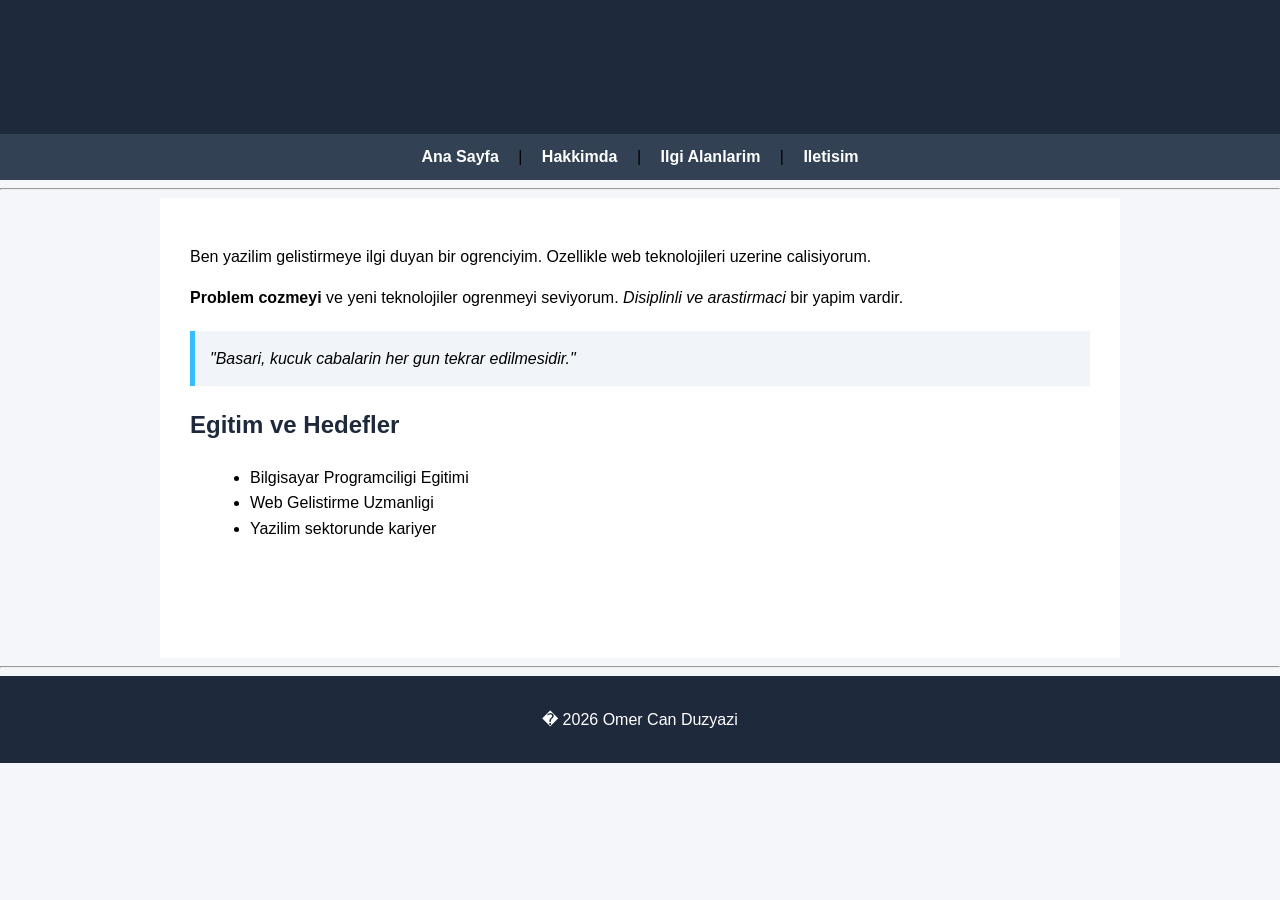
==== about.html @ 334bdcf5 "Add files via upload" ====
<!DOCTYPE html>
<html lang="tr">
<head>
    <meta charset="UTF-8">
    <meta name="viewport" content="width=device-width, initial-scale=1.0">
    <title>Hakkimda</title>
    <link rel="stylesheet" href="styles/style.css">
</head>
<body>

<header>
    <h1>Hakkimda</h1>
</header>

<nav>
    <a href="index.html">Ana Sayfa</a> |
    <a href="about.html">Hakkimda</a> |
    <a href="interests.html">Ilgi Alanlarim</a> |
    <a href="contact.html">Iletisim</a>
</nav>

<hr>

<main>
    <p>Ben yazilim gelistirmeye ilgi duyan bir ogrenciyim. Ozellikle web teknolojileri uzerine calisiyorum.</p>

    <p><strong>Problem cozmeyi</strong> ve yeni teknolojiler ogrenmeyi seviyorum. 
    <em>Disiplinli ve arastirmaci</em> bir yapim vardir.</p>

    <blockquote>
        "Basari, kucuk cabalarin her gun tekrar edilmesidir."
    </blockquote>

    <h2>Egitim ve Hedefler</h2>
    <ul>
        <li>Bilgisayar Programciligi Egitimi</li>
        <li>Web Gelistirme Uzmanligi</li>
        <li>Yazilim sektorunde kariyer</li>
    </ul>
</main>

<hr>

<footer>
    <p>� 2026 Omer Can Duzyazi</p>
</footer>

</body>
</html>
---- styles/style.css ----
body {
    font-family: Arial, Helvetica, sans-serif;
    background-color: #f4f6f9;
    margin: 0;
    padding: 0;
    line-height: 1.6;
}

header {
    background-color: #1e293b;
    color: white;
    padding: 20px;
    text-align: center;
}

nav {
    background-color: #334155;
    padding: 10px;
    text-align: center;
}

nav a {
    color: white;
    text-decoration: none;
    margin: 0 15px;
    font-weight: bold;
}

nav a:hover {
    color: #38bdf8;
}

main {
    padding: 30px;
    max-width: 900px;
    margin: auto;
    background-color: white;
    min-height: 400px;
}

h1, h2 {
    color: #1e293b;
}

blockquote {
    background-color: #f1f5f9;
    padding: 15px;
    border-left: 5px solid #38bdf8;
    margin: 20px 0;
    font-style: italic;
}

ul, ol {
    margin-left: 20px;
}

footer {
    background-color: #1e293b;
    color: white;
    text-align: center;
    padding: 15px;
}
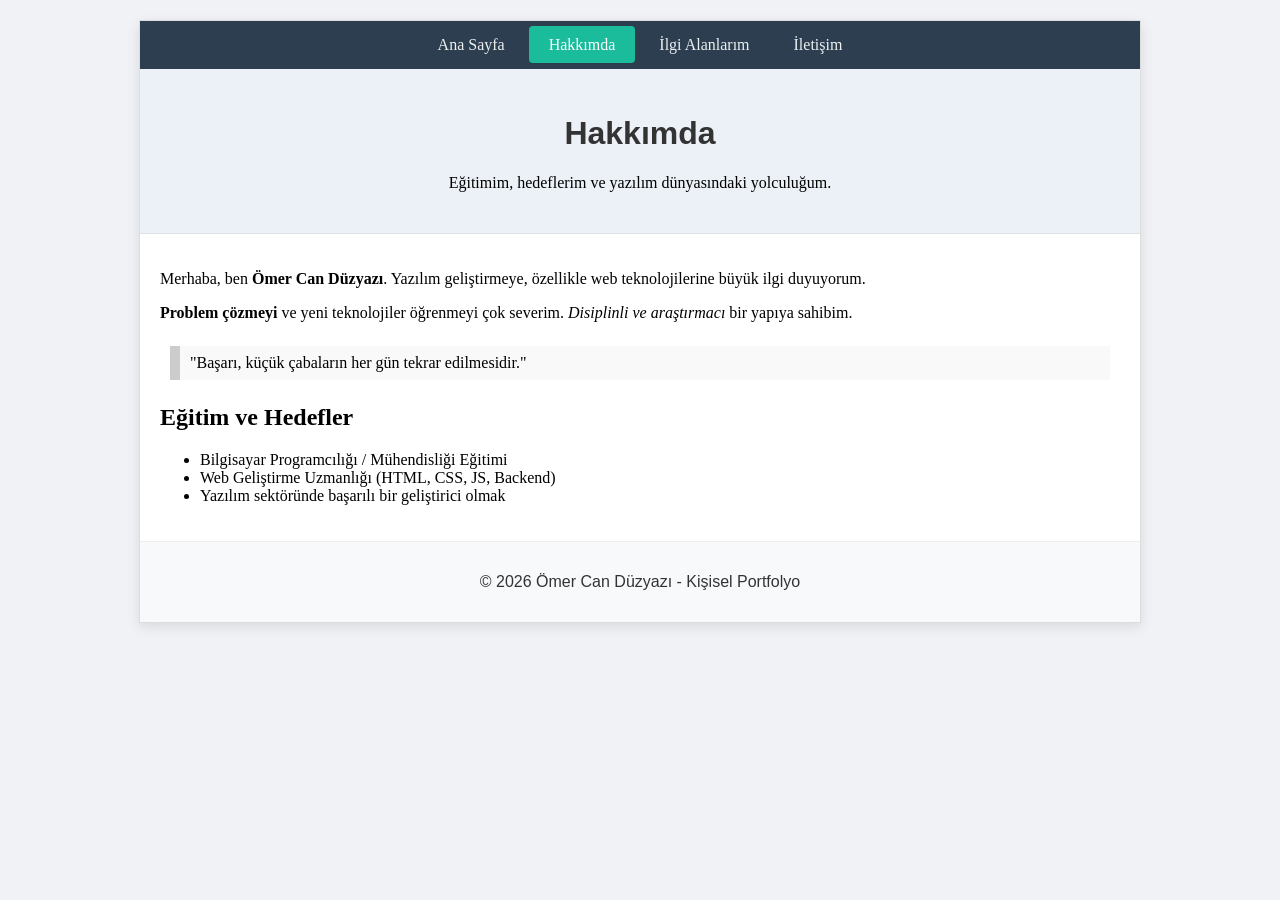
==== commit 5aaef845: "Update portfolio content and fix navigation" ====
--- a/about.html
+++ b/about.html
@@ -3,47 +3,39 @@
 <head>
     <meta charset="UTF-8">
     <meta name="viewport" content="width=device-width, initial-scale=1.0">
-    <title>Hakkimda</title>
+    <title>Hakkımda - Ömer Can Düzyazı</title>
     <link rel="stylesheet" href="styles/style.css">
 </head>
 <body>
-
-<header>
-    <h1>Hakkimda</h1>
-</header>
-
-<nav>
-    <a href="index.html">Ana Sayfa</a> |
-    <a href="about.html">Hakkimda</a> |
-    <a href="interests.html">Ilgi Alanlarim</a> |
-    <a href="contact.html">Iletisim</a>
-</nav>
-
-<hr>
-
-<main>
-    <p>Ben yazilim gelistirmeye ilgi duyan bir ogrenciyim. Ozellikle web teknolojileri uzerine calisiyorum.</p>
-
-    <p><strong>Problem cozmeyi</strong> ve yeni teknolojiler ogrenmeyi seviyorum. 
-    <em>Disiplinli ve arastirmaci</em> bir yapim vardir.</p>
-
-    <blockquote>
-        "Basari, kucuk cabalarin her gun tekrar edilmesidir."
-    </blockquote>
-
-    <h2>Egitim ve Hedefler</h2>
-    <ul>
-        <li>Bilgisayar Programciligi Egitimi</li>
-        <li>Web Gelistirme Uzmanligi</li>
-        <li>Yazilim sektorunde kariyer</li>
-    </ul>
-</main>
-
-<hr>
-
-<footer>
-    <p>� 2026 Omer Can Duzyazi</p>
-</footer>
-
+<div class="wrapper">
+    <nav class="top-nav">
+        <ul>
+            <li><a href="index.html">Ana Sayfa</a></li>
+            <li><a href="about.html" class="active">Hakkımda</a></li>
+            <li><a href="interests.html">İlgi Alanlarım</a></li>
+            <li><a href="contacts.html">İletişim</a></li>
+        </ul>
+    </nav>
+    <header class="main-header">
+        <h1>Hakkımda</h1>
+        <p class="intro-p">Eğitimim, hedeflerim ve yazılım dünyasındaki yolculuğum.</p>
+    </header>
+    <main style="padding: 20px;">
+        <p>Merhaba, ben <strong>Ömer Can Düzyazı</strong>. Yazılım geliştirmeye, özellikle web teknolojilerine büyük ilgi duyuyorum.</p>
+        <p><strong>Problem çözmeyi</strong> ve yeni teknolojiler öğrenmeyi çok severim. <em>Disiplinli ve araştırmacı</em> bir yapıya sahibim.</p>
+        <blockquote style="background: #f9f9f9; border-left: 10px solid #ccc; margin: 1.5em 10px; padding: 0.5em 10px;">
+            "Başarı, küçük çabaların her gün tekrar edilmesidir."
+        </blockquote>
+        <h2>Eğitim ve Hedefler</h2>
+        <ul>
+            <li>Bilgisayar Programcılığı / Mühendisliği Eğitimi</li>
+            <li>Web Geliştirme Uzmanlığı (HTML, CSS, JS, Backend)</li>
+            <li>Yazılım sektöründe başarılı bir geliştirici olmak</li>
+        </ul>
+    </main>
+    <footer>
+        <p>&copy; 2026 Ömer Can Düzyazı - Kişisel Portfolyo</p>
+    </footer>
+</div>
 </body>
 </html>
--- a/styles/style.css
+++ b/styles/style.css
@@ -1,62 +1,110 @@
+/* Grup Seçici: h1 ve footer metni için ortak stil [cite: 9] */
+h1, footer p {
+    font-family: 'Segoe UI', Tahoma, sans-serif;
+    color: #333;
+}
+
 body {
-    font-family: Arial, Helvetica, sans-serif;
-    background-color: #f4f6f9;
+    background-color: #f0f2f5;
+    margin: 0;
+    padding: 20px;
+}
+
+.wrapper {
+    max-width: 1000px;
+    margin: 0 auto;
+    background-color: #fff;
+    border: 1px solid #ddd;
+    box-shadow: 0 4px 12px rgba(0,0,0,0.1);
+}
+
+/* Header ve Menü Ayarları */
+.top-nav {
+    background-color: #2c3e50;
+    padding: 15px 0;
+}
+
+.top-nav ul {
+    list-style-type: none;
     margin: 0;
     padding: 0;
-    line-height: 1.6;
-}
-
-header {
-    background-color: #1e293b;
-    color: white;
-    padding: 20px;
     text-align: center;
 }
 
-nav {
-    background-color: #334155;
-    padding: 10px;
-    text-align: center;
+/* Hiyerarşik Seçici: Menü elemanları için */
+.top-nav ul li {
+    display: inline-block;
 }
 
-nav a {
-    color: white;
+.top-nav ul li a {
     text-decoration: none;
-    margin: 0 15px;
-    font-weight: bold;
+    color: #ecf0f1;
+    padding: 10px 20px;
+    font-size: 16px;
+    transition: background-color 0.3s, color 0.3s;
 }
 
-nav a:hover {
-    color: #38bdf8;
+.top-nav ul li a:hover {
+    background-color: #34495e;
+    color: #f39c12;
+    border-radius: 4px;
 }
 
-main {
-    padding: 30px;
-    max-width: 900px;
-    margin: auto;
-    background-color: white;
-    min-height: 400px;
+.top-nav .active {
+    background-color: #1abc9c;
+    color: white !important;
+    border-radius: 4px;
 }
 
-h1, h2 {
-    color: #1e293b;
+.main-header {
+    background-color: #ebf1f7;
+    padding: 25px;
+    text-align: center;
+    border-bottom: 1px solid #dee2e6;
 }
 
-blockquote {
-    background-color: #f1f5f9;
-    padding: 15px;
-    border-left: 5px solid #38bdf8;
-    margin: 20px 0;
-    font-style: italic;
+/* İki Sütunlu Yan Yana Düzen [cite: 6] */
+.content-columns {
+    display: flex;
+    padding: 20px;
+    gap: 20px;
 }
 
-ul, ol {
-    margin-left: 20px;
+.card {
+    width: 50%;
+    border: 1px solid #ddd;
+    border-radius: 4px;
+    overflow: hidden;
 }
 
+.card-header {
+    padding: 12px 15px;
+    font-weight: bold;
+    font-size: 1.2em;
+}
+
+/* Metin Düzenleme Özellikleri [cite: 7] */
+.card-body p {
+    font-size: 14px;
+    line-height: 1.6;
+    color: #555;
+    margin-bottom: 15px;
+    text-align: left;
+}
+
+/* Görseldeki Özel Renkler */
+.content-card { background-color: #fff9e6; border-color: #f2e1a1; } /* Sarı tonu */
+.sidebar-card { background-color: #e9f4f9; border-color: #c5dce7; } /* Mavi tonu */
+
+.content-card .card-header { border-bottom: 1px solid #f2e1a1; }
+.sidebar-card .card-header { border-bottom: 1px solid #c5dce7; }
+
+.card-body { padding: 15px; }
+
+/* Footer Bölümü [cite: 8] */
 footer {
-    background-color: #1e293b;
-    color: white;
     text-align: center;
     padding: 15px;
+    background-color: #f8f9fa;
+    border-top: 1px solid #eee;
 }
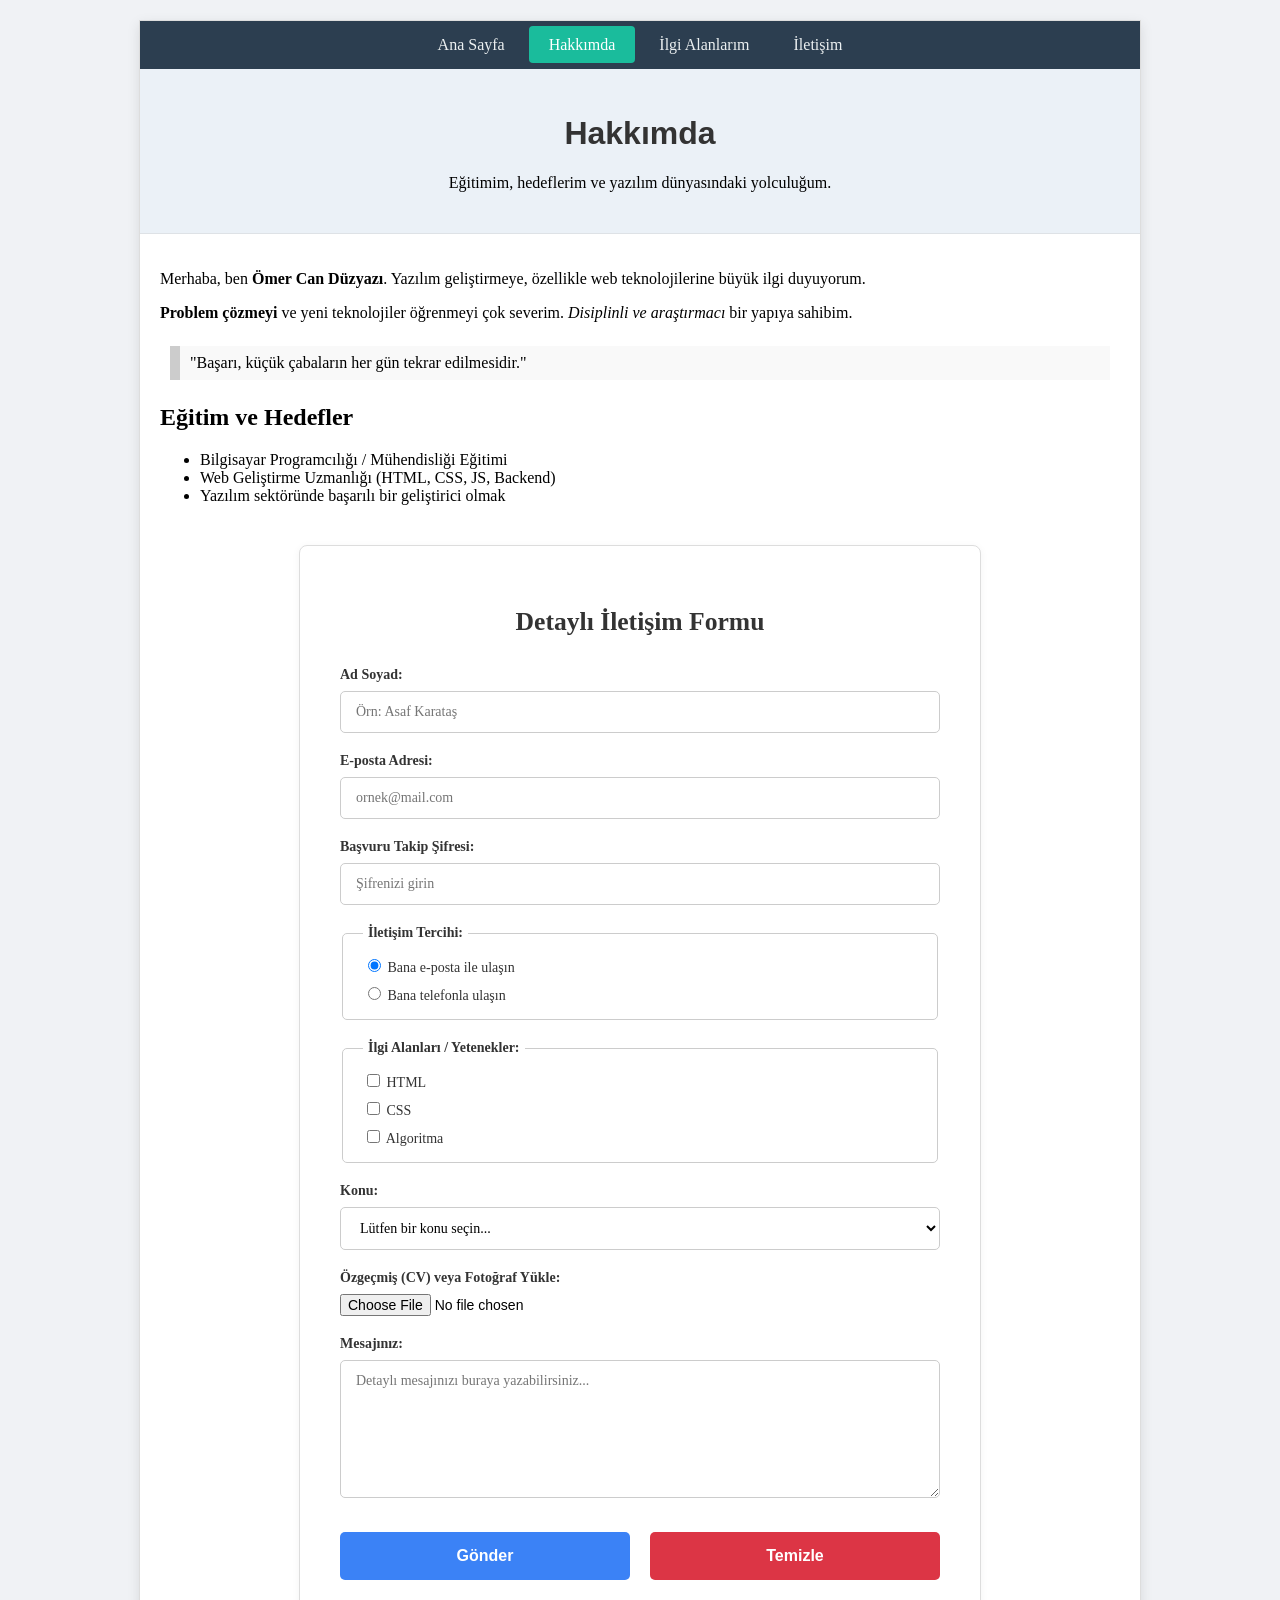
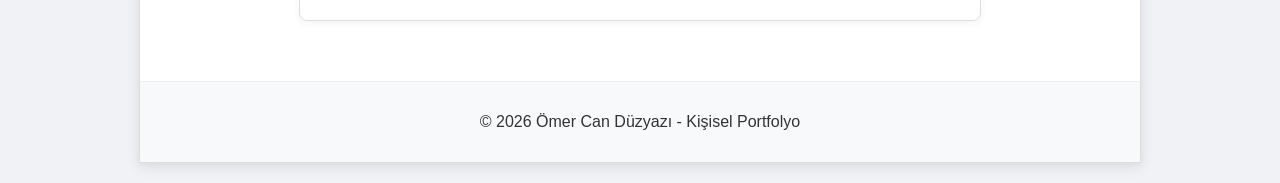
==== commit 110ba8d4: "Lab 3: Detaylı İletişim Formu eklendi" ====
--- a/about.html
+++ b/about.html
@@ -32,6 +32,52 @@
             <li>Web Geliştirme Uzmanlığı (HTML, CSS, JS, Backend)</li>
             <li>Yazılım sektöründe başarılı bir geliştirici olmak</li>
         </ul>
+
+        <div class="contact-container">
+            <h2 class="form-title">Detaylı İletişim Formu</h2>
+            <form action="#" method="POST">
+                <label for="fullname"><strong>Ad Soyad:</strong></label>
+                <input type="text" id="fullname" name="fullname" placeholder="Örn: Asaf Karataş" required>
+
+                <label for="email"><strong>E-posta Adresi:</strong></label>
+                <input type="email" id="email" name="email" placeholder="ornek@mail.com" required>
+
+                <label for="password"><strong>Başvuru Takip Şifresi:</strong></label>
+                <input type="password" id="password" name="password" placeholder="Şifrenizi girin">
+
+                <fieldset class="form-group">
+                    <legend><strong>İletişim Tercihi:</strong></legend>
+                    <label><input type="radio" name="contact_pref" value="email" checked> Bana e-posta ile ulaşın</label>
+                    <label><input type="radio" name="contact_pref" value="phone"> Bana telefonla ulaşın</label>
+                </fieldset>
+
+                <fieldset class="form-group">
+                    <legend><strong>İlgi Alanları / Yetenekler:</strong></legend>
+                    <label><input type="checkbox" name="skills" value="HTML"> HTML</label>
+                    <label><input type="checkbox" name="skills" value="CSS"> CSS</label>
+                    <label><input type="checkbox" name="skills" value="Algoritma"> Algoritma</label>
+                </fieldset>
+
+                <label for="subject"><strong>Konu:</strong></label>
+                <select id="subject" name="subject" required>
+                    <option value="">Lütfen bir konu seçin...</option>
+                    <option value="İş Teklifi">İş Teklifi</option>
+                    <option value="Soru">Soru</option>
+                    <option value="Geri Bildirim">Geri Bildirim</option>
+                </select>
+
+                <label for="file-upload"><strong>Özgeçmiş (CV) veya Fotoğraf Yükle:</strong></label>
+                <input type="file" id="file-upload" name="file-upload">
+
+                <label for="message"><strong>Mesajınız:</strong></label>
+                <textarea id="message" name="message" rows="7" placeholder="Detaylı mesajınızı buraya yazabilirsiniz..."></textarea>
+
+                <div class="form-buttons">
+                    <input type="submit" value="Gönder" class="btn-submit">
+                    <input type="reset" value="Temizle" class="btn-reset">
+                </div>
+            </form>
+        </div>
     </main>
     <footer>
         <p>&copy; 2026 Ömer Can Düzyazı - Kişisel Portfolyo</p>
--- a/styles/style.css
+++ b/styles/style.css
@@ -108,3 +108,115 @@
     background-color: #f8f9fa;
     border-top: 1px solid #eee;
 }
+
+/* İletişim Formu */
+.contact-container {
+    width: 600px;
+    margin: 40px auto;
+    padding: 40px;
+    border: 1px solid #ddd;
+    border-radius: 8px;
+    background-color: #fff;
+    box-shadow: 0 2px 8px rgba(0,0,0,0.05);
+}
+
+.form-title {
+    text-align: center;
+    color: #333;
+    margin-bottom: 30px;
+    font-size: 1.6em;
+}
+
+.contact-container label {
+    display: block;
+    margin-bottom: 8px;
+    color: #333;
+    font-size: 14px;
+}
+
+.contact-container input[type="text"],
+.contact-container input[type="email"],
+.contact-container input[type="password"],
+.contact-container select,
+.contact-container textarea {
+    width: 100%;
+    padding: 12px 15px;
+    margin-bottom: 20px;
+    border: 1px solid #ccc;
+    border-radius: 5px;
+    box-sizing: border-box;
+    font-family: inherit;
+    font-size: 14px;
+    background-color: #fff;
+}
+
+.contact-container input[type="file"] {
+    margin-bottom: 20px;
+    font-size: 14px;
+}
+
+.contact-container .form-group {
+    border: 1px solid #ccc;
+    border-radius: 5px;
+    padding: 15px 20px;
+    margin-bottom: 20px;
+    background-color: #fff;
+}
+
+.contact-container .form-group legend {
+    padding: 0 5px;
+    font-size: 14px;
+    color: #333;
+}
+
+.contact-container .form-group label {
+    display: block;
+    margin-bottom: 8px;
+    font-weight: normal;
+    cursor: pointer;
+}
+
+.contact-container .form-group label:last-child {
+    margin-bottom: 0;
+}
+
+.form-buttons {
+    display: flex;
+    gap: 20px;
+    margin-top: 10px;
+}
+
+.btn-submit {
+    flex: 1;
+    background-color: #3b82f6;
+    color: white;
+    border: none;
+    padding: 15px 40px;
+    font-size: 16px;
+    font-weight: bold;
+    border-radius: 5px;
+    cursor: pointer;
+    transition: background-color 0.3s ease;
+}
+
+.btn-submit:hover {
+    background-color: #2563eb;
+}
+
+.btn-reset {
+    flex: 1;
+    background-color: #dc3545;
+    color: white;
+    border: none;
+    padding: 15px 40px;
+    font-size: 16px;
+    font-weight: bold;
+    border-radius: 5px;
+    cursor: pointer;
+    transition: background-color 0.3s ease;
+}
+
+.btn-reset:hover {
+    background-color: #c82333;
+}
+
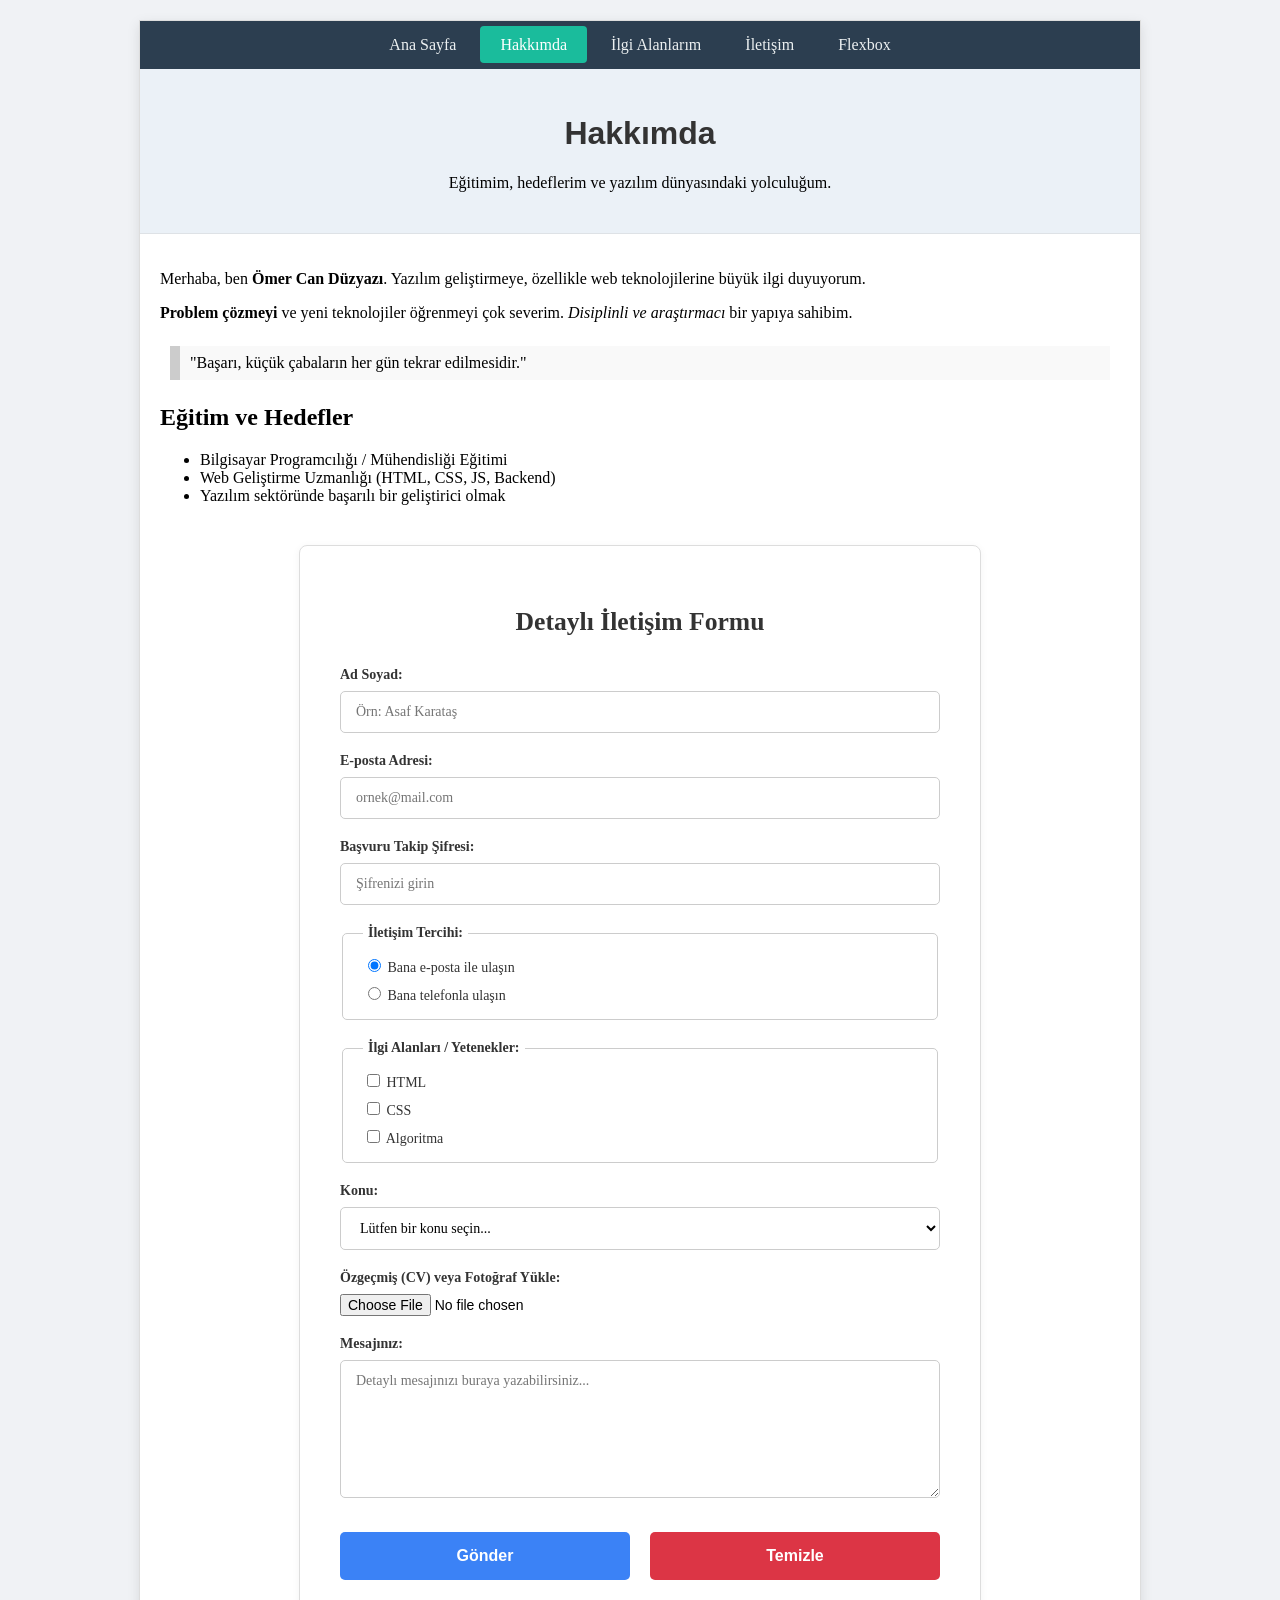
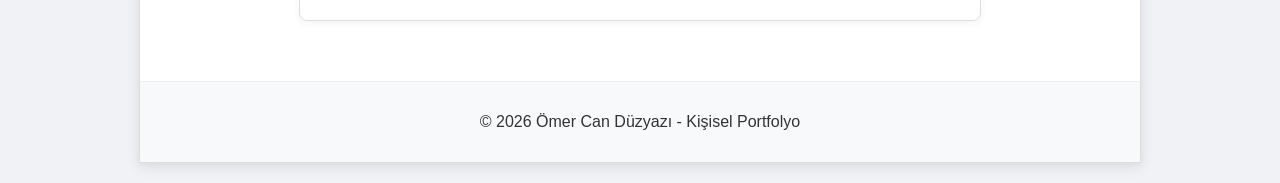
==== commit aeb62a3b: "Flexbox lab sayfasi eklendi ve portfolyo ile entegre edildi" ====
--- a/about.html
+++ b/about.html
@@ -14,6 +14,7 @@
             <li><a href="about.html" class="active">Hakkımda</a></li>
             <li><a href="interests.html">İlgi Alanlarım</a></li>
             <li><a href="contacts.html">İletişim</a></li>
+            <li><a href="flexbox.html">Flexbox</a></li>
         </ul>
     </nav>
     <header class="main-header">
--- a/styles/style.css
+++ b/styles/style.css
@@ -220,3 +220,264 @@
     background-color: #c82333;
 }
 
+/* ========================================
+   FLEXBOX LAB SAYFASI STİLLERİ
+   ======================================== */
+
+/* Ana Wrapper: 100vh, flex column */
+.flexbox-wrapper {
+    height: 100vh;
+    max-width: 100%;
+    display: flex;
+    flex-direction: column;
+    background-color: #f0f2f5;
+    border: none;
+    box-shadow: none;
+    padding: 0;
+    margin: 0;
+    overflow: hidden;
+}
+
+/* Navbar: 10vh, space-between, center */
+.flexbox-nav {
+    height: 10vh;
+    display: flex;
+    justify-content: space-between;
+    align-items: center;
+    padding: 0;
+}
+
+.flexbox-nav ul {
+    width: 100%;
+    display: flex;
+    justify-content: center;
+    align-items: center;
+    gap: 0;
+    height: 100%;
+}
+
+.flexbox-nav ul li {
+    display: flex;
+    align-items: center;
+    height: 100%;
+}
+
+.flexbox-nav ul li a {
+    display: flex;
+    align-items: center;
+    height: 100%;
+    padding: 0 25px;
+}
+
+/* Hero: 30vh, row, space-between, stretch */
+.flex-hero {
+    height: 30vh;
+    display: flex;
+    flex-direction: row;
+    justify-content: space-between;
+    align-items: stretch;
+    padding: 2vh 4vw;
+    gap: 3vw;
+    background-color: #ebf1f7;
+    border-bottom: 1px solid #dee2e6;
+}
+
+.flex-hero-text {
+    display: flex;
+    flex-direction: column;
+    justify-content: center;
+    flex: 1;
+}
+
+.flex-hero-text h1 {
+    font-size: clamp(1.4rem, 2.8vw, 2.2rem);
+    font-weight: bold;
+    color: #2c3e50;
+    margin-bottom: 1vh;
+    line-height: 1.3;
+}
+
+.flex-hero-text p {
+    color: #555;
+    font-size: 15px;
+    line-height: 1.6;
+    margin-bottom: 2vh;
+    max-width: 480px;
+}
+
+.flex-hero-btn {
+    align-self: flex-start;
+    padding: 10px 28px;
+    font-size: 15px;
+    font-weight: bold;
+    color: #fff;
+    background-color: #1abc9c;
+    border: none;
+    border-radius: 5px;
+    cursor: pointer;
+    transition: background-color 0.3s ease;
+}
+
+.flex-hero-btn:hover {
+    background-color: #16a085;
+}
+
+.flex-hero-visual {
+    flex: 1;
+    display: flex;
+    align-items: stretch;
+}
+
+.flex-visual-placeholder {
+    flex: 1;
+    display: flex;
+    flex-direction: column;
+    justify-content: center;
+    align-items: center;
+    background-color: #fff;
+    border: 2px dashed #bdc3c7;
+    border-radius: 8px;
+    gap: 8px;
+    transition: border-color 0.3s ease;
+}
+
+.flex-visual-placeholder:hover {
+    border-color: #1abc9c;
+}
+
+.flex-visual-icon {
+    font-size: 2.5rem;
+}
+
+.flex-visual-label {
+    color: #7f8c8d;
+    font-size: 14px;
+    font-weight: 500;
+}
+
+/* Kartlar: 30vh, flex-wrap, gap */
+.flex-cards-section {
+    height: 30vh;
+    display: flex;
+    flex-wrap: wrap;
+    gap: 12px;
+    padding: 2vh 4vw;
+    align-items: stretch;
+    justify-content: center;
+    background-color: #fff;
+}
+
+.flex-card {
+    flex: 1 1 14%;
+    min-width: 130px;
+    display: flex;
+    flex-direction: column;
+    justify-content: center;
+    align-items: center;
+    background-color: #f8f9fa;
+    border: 1px solid #ddd;
+    border-radius: 6px;
+    padding: 1.5vh 1vw;
+    text-align: center;
+    transition: all 0.3s ease;
+    cursor: default;
+}
+
+.flex-card:hover {
+    transform: translateY(-3px);
+    border-color: #1abc9c;
+    box-shadow: 0 4px 15px rgba(26, 188, 156, 0.15);
+    background-color: #fff;
+}
+
+.flex-card-icon {
+    font-size: 1.6rem;
+    margin-bottom: 4px;
+}
+
+.flex-card h3 {
+    font-size: 14px;
+    font-weight: bold;
+    color: #2c3e50;
+    margin-bottom: 2px;
+}
+
+.flex-card p {
+    font-size: 12px;
+    color: #7f8c8d;
+}
+
+/* Flex Grow: 20vh, row, stretch, 1-2-1 */
+.flex-grow-section {
+    height: 20vh;
+    display: flex;
+    flex-direction: row;
+    align-items: stretch;
+    gap: 12px;
+    padding: 2vh 4vw;
+    background-color: #ecf0f1;
+}
+
+.flex-grow-box {
+    display: flex;
+    flex-direction: column;
+    justify-content: center;
+    align-items: center;
+    border-radius: 6px;
+    gap: 6px;
+    transition: all 0.3s ease;
+}
+
+.flex-grow-1 {
+    flex-grow: 1;
+    background-color: #2c3e50;
+    border: 1px solid #34495e;
+}
+
+.flex-grow-2 {
+    flex-grow: 2;
+    background-color: #1abc9c;
+    border: 1px solid #16a085;
+}
+
+.flex-grow-3 {
+    flex-grow: 1;
+    background-color: #2c3e50;
+    border: 1px solid #34495e;
+}
+
+.flex-grow-box:hover {
+    transform: scale(1.02);
+    box-shadow: 0 4px 15px rgba(0, 0, 0, 0.15);
+}
+
+.flex-grow-label {
+    font-size: 16px;
+    font-weight: bold;
+    color: #fff;
+}
+
+.flex-grow-value {
+    font-size: 12px;
+    color: #ecf0f1;
+    font-family: 'Courier New', monospace;
+    background-color: rgba(0, 0, 0, 0.2);
+    padding: 3px 10px;
+    border-radius: 4px;
+}
+
+/* Footer: 10vh, center, center */
+.flex-footer {
+    height: 10vh;
+    display: flex;
+    justify-content: center;
+    align-items: center;
+    background-color: #2c3e50;
+    border-top: none;
+}
+
+.flex-footer p {
+    color: #ecf0f1;
+    font-size: 14px;
+}
+
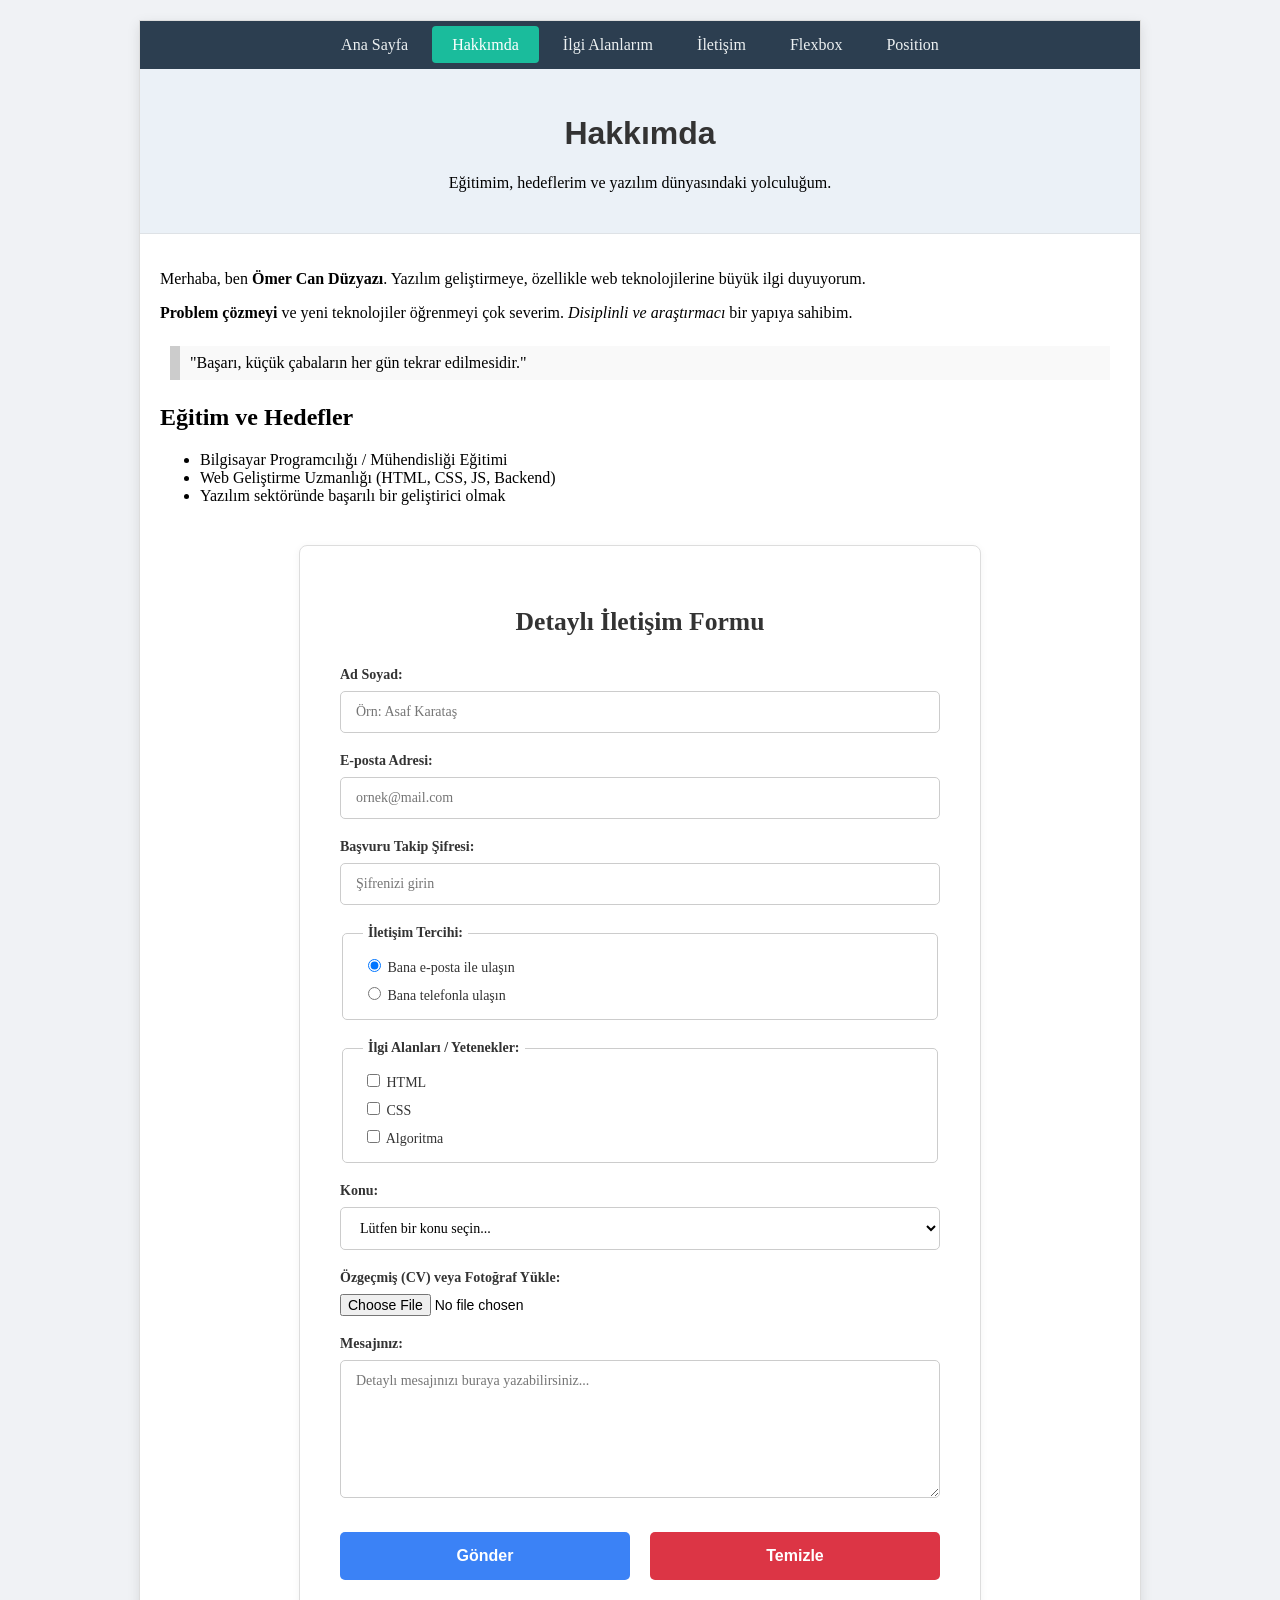
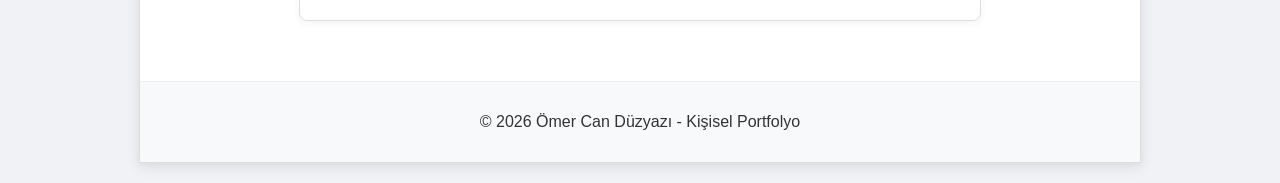
==== commit 52b1b739: "Hafta 5: CSS Position Lab - Etkilesimli Duyuru Karti sayfasi eklendi" ====
--- a/about.html
+++ b/about.html
@@ -15,6 +15,7 @@
             <li><a href="interests.html">İlgi Alanlarım</a></li>
             <li><a href="contacts.html">İletişim</a></li>
             <li><a href="flexbox.html">Flexbox</a></li>
+            <li><a href="lab-position.html">Position</a></li>
         </ul>
     </nav>
     <header class="main-header">
--- a/styles/style.css
+++ b/styles/style.css
@@ -481,3 +481,251 @@
     font-size: 14px;
 }
 
+/* ========================================
+   CSS POSITION LAB SAYFASI STİLLERİ
+   ======================================== */
+
+/* Başlık alanı */
+.position-page-header {
+    background: linear-gradient(135deg, #ebf1f7 0%, #dce6f0 100%);
+}
+
+/* Ana içerik */
+.position-main {
+    padding: 40px 30px;
+    display: flex;
+    justify-content: center;
+    align-items: center;
+    min-height: 400px;
+}
+
+/* ---- Duyuru Kartı: position: relative kapsayıcı ---- */
+.announcement-card {
+    position: relative;
+    width: 100%;
+    max-width: 700px;
+    background: linear-gradient(145deg, #ffffff 0%, #f8fafe 100%);
+    border: 1px solid #d0dae5;
+    border-radius: 16px;
+    padding: 50px 35px 35px;
+    box-shadow: 0 8px 30px rgba(44, 62, 80, 0.12);
+    overflow: visible;
+    transition: box-shadow 0.4s ease, transform 0.4s ease;
+    cursor: default;
+}
+
+.announcement-card:hover {
+    box-shadow: 0 12px 40px rgba(44, 62, 80, 0.2);
+    transform: translateY(-4px);
+    cursor: pointer;
+}
+
+/* ---- position: absolute öğeler (rozetler) ---- */
+.badge {
+    position: absolute;
+    padding: 6px 14px;
+    border-radius: 20px;
+    font-size: 13px;
+    font-weight: bold;
+    letter-spacing: 0.3px;
+    transition: transform 0.3s ease, box-shadow 0.3s ease;
+    cursor: pointer;
+}
+
+.badge:hover {
+    transform: scale(1.1);
+    box-shadow: 0 4px 12px rgba(0, 0, 0, 0.15);
+}
+
+/* Absolute öğe 1: Tarih rozeti */
+.badge-date {
+    top: -12px;
+    left: 20px;
+    background-color: #2c3e50;
+    color: #ecf0f1;
+    z-index: 2;
+}
+
+/* Absolute öğe 2: Kategori etiketi */
+.badge-category {
+    top: -12px;
+    left: 160px;
+    background-color: #1abc9c;
+    color: #fff;
+    z-index: 1;
+}
+
+/* Absolute öğe 3: "YENİ" badge - z-index ile en üstte */
+.badge-new {
+    top: -14px;
+    right: 20px;
+    background-color: #e74c3c;
+    color: #fff;
+    font-size: 12px;
+    letter-spacing: 1.5px;
+    z-index: 3;
+    animation: pulse 2s ease-in-out infinite;
+}
+
+/* @keyframes animasyon - 1. CSS etkileşimi */
+@keyframes pulse {
+    0% {
+        box-shadow: 0 0 0 0 rgba(231, 76, 60, 0.5);
+    }
+    50% {
+        box-shadow: 0 0 0 10px rgba(231, 76, 60, 0);
+    }
+    100% {
+        box-shadow: 0 0 0 0 rgba(231, 76, 60, 0);
+    }
+}
+
+/* Absolute öğe 4: Köşe dekorasyon */
+.corner-decoration {
+    position: absolute;
+    bottom: 10px;
+    right: 15px;
+    font-size: 28px;
+    opacity: 0.25;
+    z-index: 1;
+    transition: opacity 0.3s ease, transform 0.3s ease;
+}
+
+.announcement-card:hover .corner-decoration {
+    opacity: 0.6;
+    transform: rotate(20deg) scale(1.2);
+}
+
+/* ---- Kart İç İçerik ---- */
+.card-content {
+    position: relative;
+    z-index: 2;
+}
+
+.card-title {
+    font-size: 1.6em;
+    color: #2c3e50;
+    margin-bottom: 15px;
+    font-family: 'Segoe UI', Tahoma, sans-serif;
+}
+
+.card-description {
+    font-size: 15px;
+    line-height: 1.7;
+    color: #555;
+    margin-bottom: 25px;
+}
+
+/* Detay öğeleri */
+.card-details {
+    display: flex;
+    flex-wrap: wrap;
+    gap: 15px;
+    margin-bottom: 25px;
+}
+
+.detail-item {
+    display: flex;
+    align-items: center;
+    gap: 6px;
+    padding: 8px 16px;
+    background-color: #f0f4f8;
+    border: 1px solid #dce4ed;
+    border-radius: 8px;
+    font-size: 14px;
+    color: #34495e;
+    transition: background-color 0.3s ease, border-color 0.3s ease;
+    cursor: pointer;
+}
+
+/* transition ile hover - 2. CSS etkileşimi */
+.detail-item:hover {
+    background-color: #e8f0fe;
+    border-color: #1abc9c;
+    cursor: pointer;
+}
+
+.detail-icon {
+    font-size: 16px;
+}
+
+/* Aksiyon butonları */
+.card-actions {
+    display: flex;
+    gap: 12px;
+}
+
+.action-btn {
+    display: inline-block;
+    padding: 12px 28px;
+    font-size: 15px;
+    font-weight: bold;
+    text-decoration: none;
+    border-radius: 8px;
+    transition: background-color 0.3s ease, transform 0.2s ease, box-shadow 0.3s ease;
+    cursor: pointer;
+}
+
+.btn-register {
+    background-color: #1abc9c;
+    color: #fff;
+}
+
+.btn-register:hover {
+    background-color: #16a085;
+    box-shadow: 0 4px 15px rgba(26, 188, 156, 0.3);
+}
+
+/* :active efekti - 3. farklı CSS etkileşimi */
+.btn-register:active {
+    transform: scale(0.95);
+    box-shadow: 0 2px 6px rgba(26, 188, 156, 0.3);
+}
+
+.btn-details {
+    background-color: transparent;
+    color: #2c3e50;
+    border: 2px solid #2c3e50;
+}
+
+.btn-details:hover {
+    background-color: #2c3e50;
+    color: #fff;
+    box-shadow: 0 4px 15px rgba(44, 62, 80, 0.2);
+}
+
+.btn-details:active {
+    transform: scale(0.95);
+}
+
+/* ---- position: fixed öğe - Yukarı çık butonu ---- */
+.scroll-top-btn {
+    position: fixed;
+    bottom: 30px;
+    right: 30px;
+    width: 48px;
+    height: 48px;
+    background-color: #2c3e50;
+    color: #ecf0f1;
+    font-size: 22px;
+    font-weight: bold;
+    text-decoration: none;
+    border-radius: 50%;
+    display: flex;
+    justify-content: center;
+    align-items: center;
+    box-shadow: 0 4px 15px rgba(44, 62, 80, 0.3);
+    transition: background-color 0.3s ease, transform 0.3s ease;
+    cursor: pointer;
+    z-index: 100;
+}
+
+.scroll-top-btn:hover {
+    background-color: #1abc9c;
+    transform: translateY(-3px);
+}
+
+.scroll-top-btn:active {
+    transform: translateY(0) scale(0.92);
+}
+
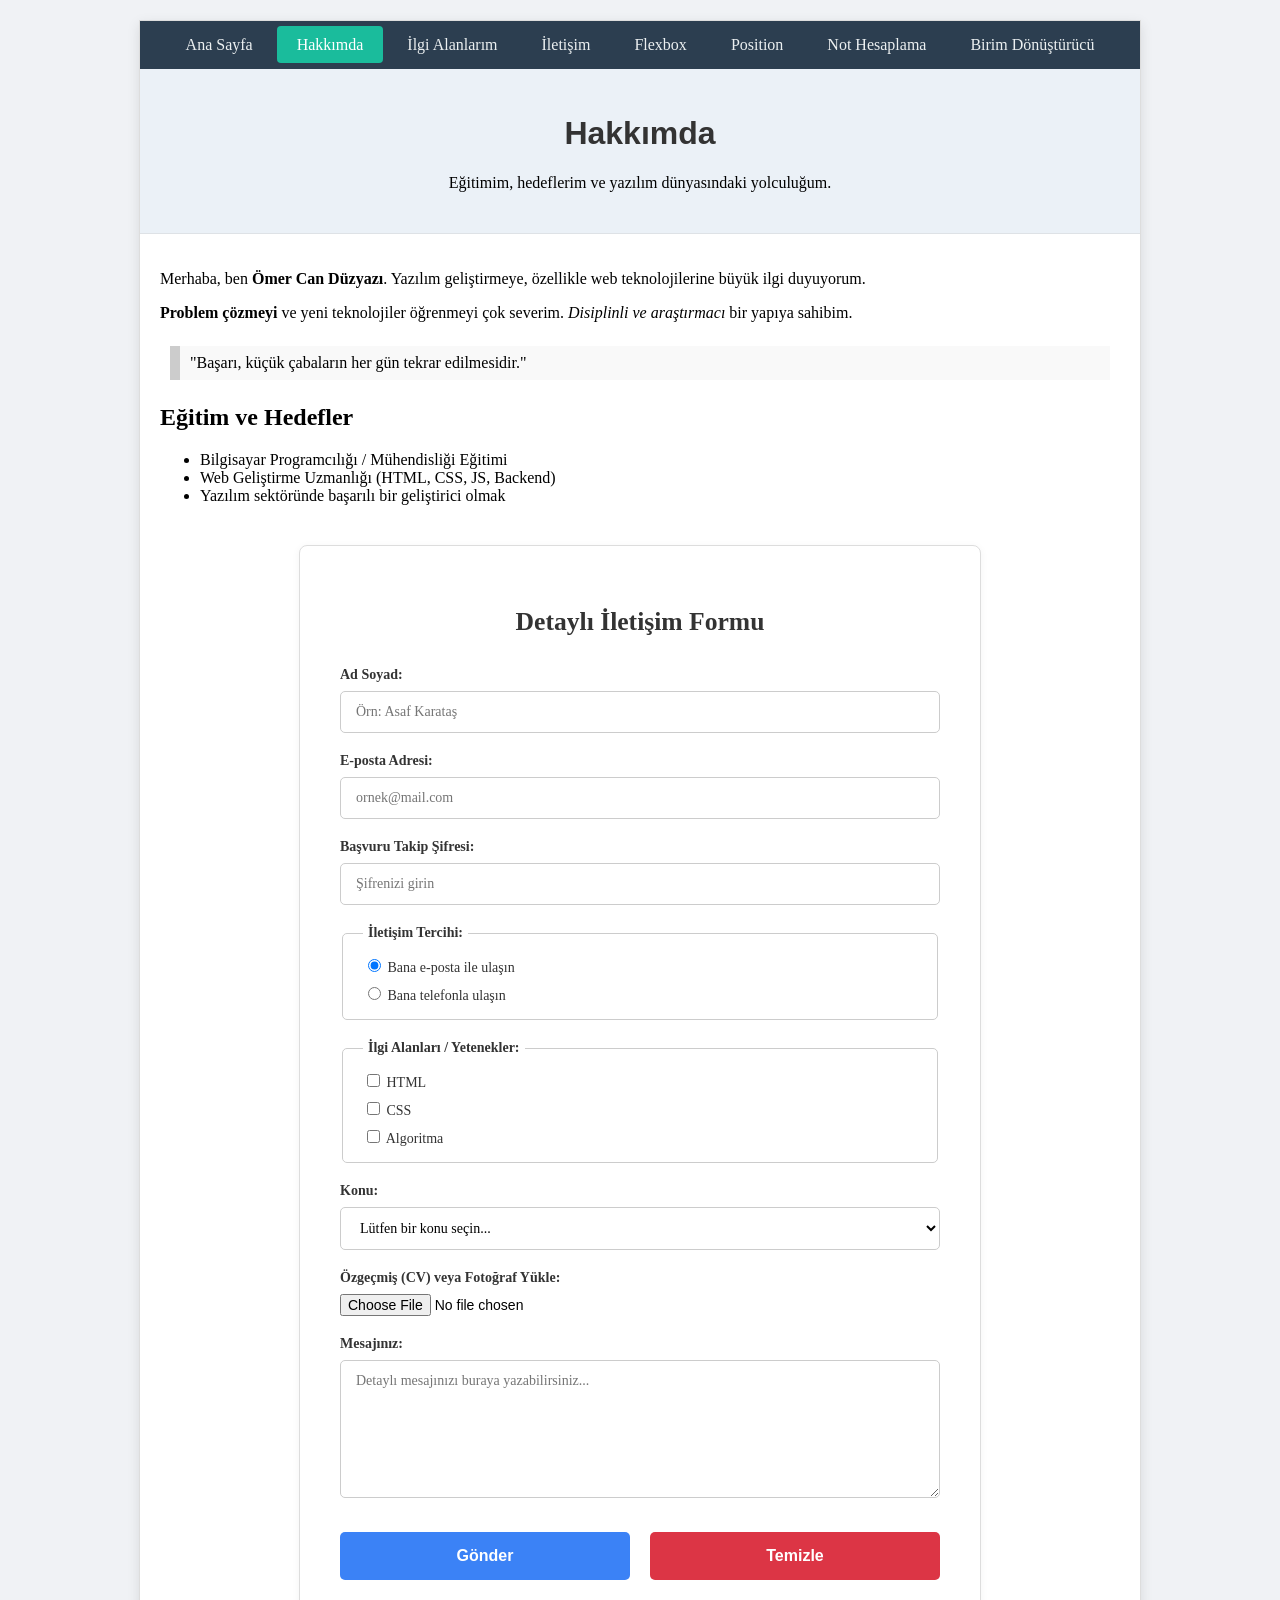
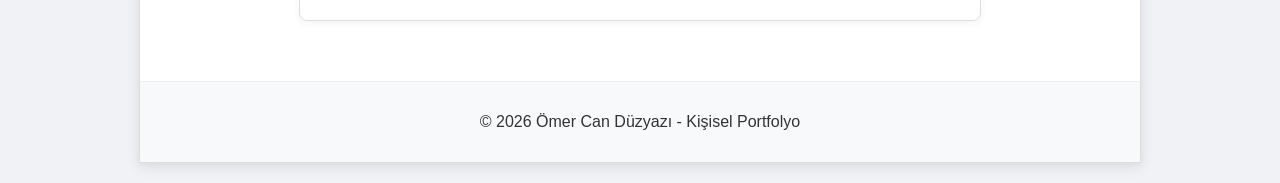
==== commit a634ef7d: "Uygulama-1: Not Hesaplama, Uygulama-2: Birim Donusturucu eklendi" ====
--- a/about.html
+++ b/about.html
@@ -1,89 +1,99 @@
 <!DOCTYPE html>
 <html lang="tr">
+
 <head>
     <meta charset="UTF-8">
     <meta name="viewport" content="width=device-width, initial-scale=1.0">
     <title>Hakkımda - Ömer Can Düzyazı</title>
     <link rel="stylesheet" href="styles/style.css">
 </head>
+
 <body>
-<div class="wrapper">
-    <nav class="top-nav">
-        <ul>
-            <li><a href="index.html">Ana Sayfa</a></li>
-            <li><a href="about.html" class="active">Hakkımda</a></li>
-            <li><a href="interests.html">İlgi Alanlarım</a></li>
-            <li><a href="contacts.html">İletişim</a></li>
-            <li><a href="flexbox.html">Flexbox</a></li>
-            <li><a href="lab-position.html">Position</a></li>
-        </ul>
-    </nav>
-    <header class="main-header">
-        <h1>Hakkımda</h1>
-        <p class="intro-p">Eğitimim, hedeflerim ve yazılım dünyasındaki yolculuğum.</p>
-    </header>
-    <main style="padding: 20px;">
-        <p>Merhaba, ben <strong>Ömer Can Düzyazı</strong>. Yazılım geliştirmeye, özellikle web teknolojilerine büyük ilgi duyuyorum.</p>
-        <p><strong>Problem çözmeyi</strong> ve yeni teknolojiler öğrenmeyi çok severim. <em>Disiplinli ve araştırmacı</em> bir yapıya sahibim.</p>
-        <blockquote style="background: #f9f9f9; border-left: 10px solid #ccc; margin: 1.5em 10px; padding: 0.5em 10px;">
-            "Başarı, küçük çabaların her gün tekrar edilmesidir."
-        </blockquote>
-        <h2>Eğitim ve Hedefler</h2>
-        <ul>
-            <li>Bilgisayar Programcılığı / Mühendisliği Eğitimi</li>
-            <li>Web Geliştirme Uzmanlığı (HTML, CSS, JS, Backend)</li>
-            <li>Yazılım sektöründe başarılı bir geliştirici olmak</li>
-        </ul>
+    <div class="wrapper">
+        <nav class="top-nav">
+            <ul>
+                <li><a href="index.html">Ana Sayfa</a></li>
+                <li><a href="about.html" class="active">Hakkımda</a></li>
+                <li><a href="interests.html">İlgi Alanlarım</a></li>
+                <li><a href="contacts.html">İletişim</a></li>
+                <li><a href="flexbox.html">Flexbox</a></li>
+                <li><a href="lab-position.html">Position</a></li>
+                <li><a href="not-hesaplama.html">Not Hesaplama</a></li>
+                <li><a href="birim-donusturucu.html">Birim Dönüştürücü</a></li>
+            </ul>
+        </nav>
+        <header class="main-header">
+            <h1>Hakkımda</h1>
+            <p class="intro-p">Eğitimim, hedeflerim ve yazılım dünyasındaki yolculuğum.</p>
+        </header>
+        <main style="padding: 20px;">
+            <p>Merhaba, ben <strong>Ömer Can Düzyazı</strong>. Yazılım geliştirmeye, özellikle web teknolojilerine büyük
+                ilgi duyuyorum.</p>
+            <p><strong>Problem çözmeyi</strong> ve yeni teknolojiler öğrenmeyi çok severim. <em>Disiplinli ve
+                    araştırmacı</em> bir yapıya sahibim.</p>
+            <blockquote
+                style="background: #f9f9f9; border-left: 10px solid #ccc; margin: 1.5em 10px; padding: 0.5em 10px;">
+                "Başarı, küçük çabaların her gün tekrar edilmesidir."
+            </blockquote>
+            <h2>Eğitim ve Hedefler</h2>
+            <ul>
+                <li>Bilgisayar Programcılığı / Mühendisliği Eğitimi</li>
+                <li>Web Geliştirme Uzmanlığı (HTML, CSS, JS, Backend)</li>
+                <li>Yazılım sektöründe başarılı bir geliştirici olmak</li>
+            </ul>
 
-        <div class="contact-container">
-            <h2 class="form-title">Detaylı İletişim Formu</h2>
-            <form action="#" method="POST">
-                <label for="fullname"><strong>Ad Soyad:</strong></label>
-                <input type="text" id="fullname" name="fullname" placeholder="Örn: Asaf Karataş" required>
+            <div class="contact-container">
+                <h2 class="form-title">Detaylı İletişim Formu</h2>
+                <form action="#" method="POST">
+                    <label for="fullname"><strong>Ad Soyad:</strong></label>
+                    <input type="text" id="fullname" name="fullname" placeholder="Örn: Asaf Karataş" required>
 
-                <label for="email"><strong>E-posta Adresi:</strong></label>
-                <input type="email" id="email" name="email" placeholder="ornek@mail.com" required>
+                    <label for="email"><strong>E-posta Adresi:</strong></label>
+                    <input type="email" id="email" name="email" placeholder="ornek@mail.com" required>
 
-                <label for="password"><strong>Başvuru Takip Şifresi:</strong></label>
-                <input type="password" id="password" name="password" placeholder="Şifrenizi girin">
+                    <label for="password"><strong>Başvuru Takip Şifresi:</strong></label>
+                    <input type="password" id="password" name="password" placeholder="Şifrenizi girin">
 
-                <fieldset class="form-group">
-                    <legend><strong>İletişim Tercihi:</strong></legend>
-                    <label><input type="radio" name="contact_pref" value="email" checked> Bana e-posta ile ulaşın</label>
-                    <label><input type="radio" name="contact_pref" value="phone"> Bana telefonla ulaşın</label>
-                </fieldset>
+                    <fieldset class="form-group">
+                        <legend><strong>İletişim Tercihi:</strong></legend>
+                        <label><input type="radio" name="contact_pref" value="email" checked> Bana e-posta ile
+                            ulaşın</label>
+                        <label><input type="radio" name="contact_pref" value="phone"> Bana telefonla ulaşın</label>
+                    </fieldset>
 
-                <fieldset class="form-group">
-                    <legend><strong>İlgi Alanları / Yetenekler:</strong></legend>
-                    <label><input type="checkbox" name="skills" value="HTML"> HTML</label>
-                    <label><input type="checkbox" name="skills" value="CSS"> CSS</label>
-                    <label><input type="checkbox" name="skills" value="Algoritma"> Algoritma</label>
-                </fieldset>
+                    <fieldset class="form-group">
+                        <legend><strong>İlgi Alanları / Yetenekler:</strong></legend>
+                        <label><input type="checkbox" name="skills" value="HTML"> HTML</label>
+                        <label><input type="checkbox" name="skills" value="CSS"> CSS</label>
+                        <label><input type="checkbox" name="skills" value="Algoritma"> Algoritma</label>
+                    </fieldset>
 
-                <label for="subject"><strong>Konu:</strong></label>
-                <select id="subject" name="subject" required>
-                    <option value="">Lütfen bir konu seçin...</option>
-                    <option value="İş Teklifi">İş Teklifi</option>
-                    <option value="Soru">Soru</option>
-                    <option value="Geri Bildirim">Geri Bildirim</option>
-                </select>
+                    <label for="subject"><strong>Konu:</strong></label>
+                    <select id="subject" name="subject" required>
+                        <option value="">Lütfen bir konu seçin...</option>
+                        <option value="İş Teklifi">İş Teklifi</option>
+                        <option value="Soru">Soru</option>
+                        <option value="Geri Bildirim">Geri Bildirim</option>
+                    </select>
 
-                <label for="file-upload"><strong>Özgeçmiş (CV) veya Fotoğraf Yükle:</strong></label>
-                <input type="file" id="file-upload" name="file-upload">
+                    <label for="file-upload"><strong>Özgeçmiş (CV) veya Fotoğraf Yükle:</strong></label>
+                    <input type="file" id="file-upload" name="file-upload">
 
-                <label for="message"><strong>Mesajınız:</strong></label>
-                <textarea id="message" name="message" rows="7" placeholder="Detaylı mesajınızı buraya yazabilirsiniz..."></textarea>
+                    <label for="message"><strong>Mesajınız:</strong></label>
+                    <textarea id="message" name="message" rows="7"
+                        placeholder="Detaylı mesajınızı buraya yazabilirsiniz..."></textarea>
 
-                <div class="form-buttons">
-                    <input type="submit" value="Gönder" class="btn-submit">
-                    <input type="reset" value="Temizle" class="btn-reset">
-                </div>
-            </form>
-        </div>
-    </main>
-    <footer>
-        <p>&copy; 2026 Ömer Can Düzyazı - Kişisel Portfolyo</p>
-    </footer>
-</div>
+                    <div class="form-buttons">
+                        <input type="submit" value="Gönder" class="btn-submit">
+                        <input type="reset" value="Temizle" class="btn-reset">
+                    </div>
+                </form>
+            </div>
+        </main>
+        <footer>
+            <p>&copy; 2026 Ömer Can Düzyazı - Kişisel Portfolyo</p>
+        </footer>
+    </div>
 </body>
-</html>
+
+</html>
